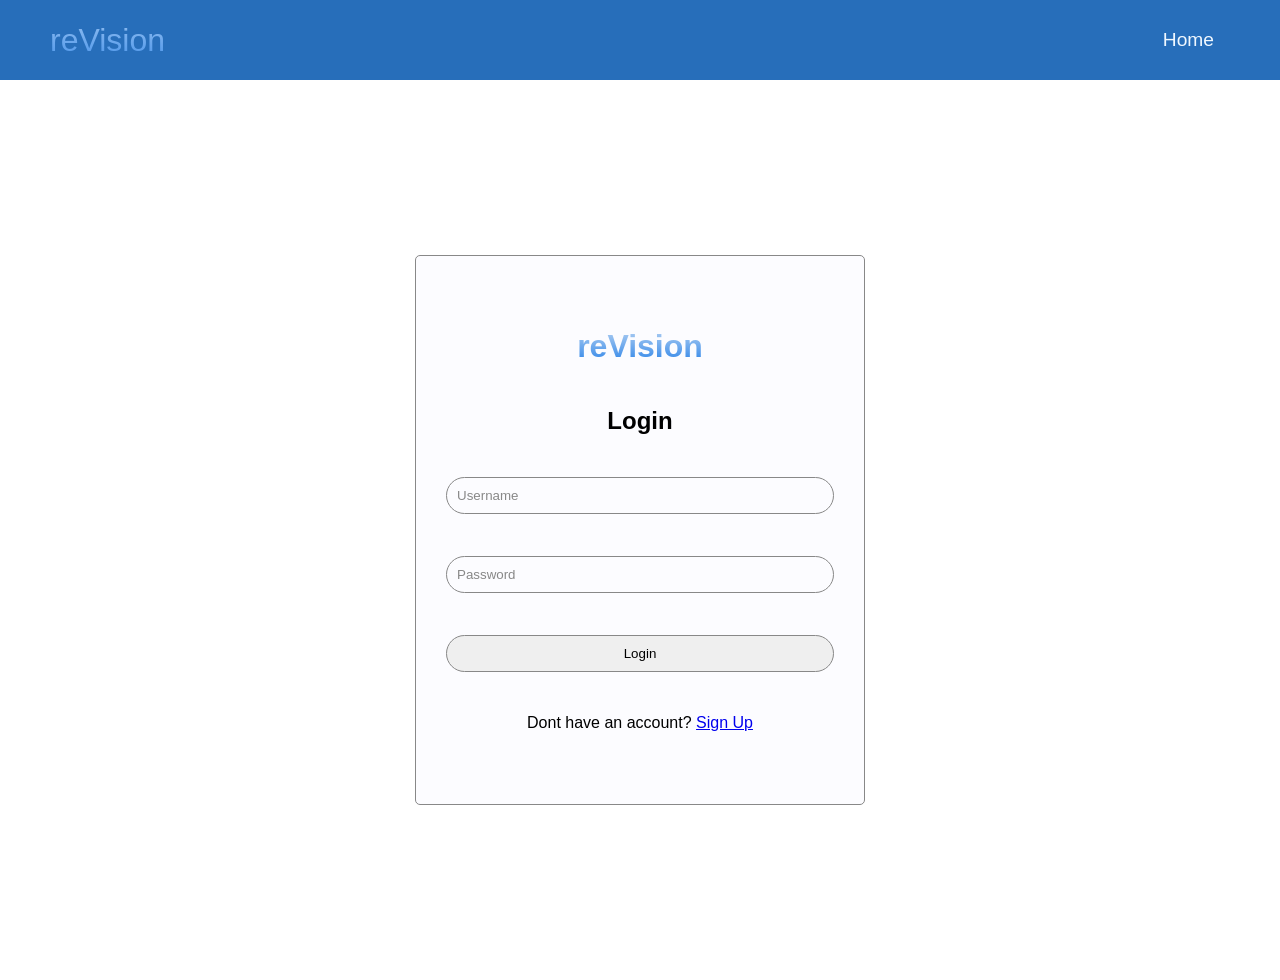
==== login.html @ 0c986333 "login page done scripts for login and sign up page need to be done soon" ====
<!DOCTYPE html>
<html lang="en">
    <head>
        <meta charset="UTF-8">
        <meta name="viewport" content="width=device-width, initial-scale=1.0">
        <title>reVision - Login</title>
        <link rel="stylesheet" href="styles.css">
    </head>

<body>
    <nav class="navbar">
        <div class="navbar_container">
            <a href="#" id="navbar_logo">reVision</a>
            <div class="navbar_toggle" id="mobile-menu">
                <span class="bar"></span>
                <span class="bar"></span>
                <span class="bar"></span>
            </div>
            <ul class="navbar_menu">
                <li class="navbar_item">
                    <a href="./index.html" class="navbar_links">Home</a>
            </ul>
        </div>
    </nav>
    <div class="login_form">
        <form action="WOOOOO_Placeholder" method="post">
            <div id="login-container">
                <h1 id="logo-container">reVision</h1>
                <h2>Login</h2>

                <input class="login_input" type="text" placeholder="Username" name="username">
                <input class="login_input" type="password" placeholder="Password" name="password">

                <button class="login_input" id="login_button" type="submit">Login</button>

                <p>Dont have an account? <a href="./signup.html">Sign Up</a></p>
            </div>
        </form>
    </div>

    <script src="app.js"></script>
</body>
</html>
---- styles.css ----
* {
    box-sizing: border-box;
    margin: 0;
    padding: 0;
    font-family: Verdana, Geneva, Tahoma, sans-serif;
}

.navbar {
    background: #276eba;
    height: 80px;
    display: flex;
    justify-content: center;
    align-items: center;
    font-size: 1.2rem;
    position: sticky;
    top: 0;
    z-index: 99;
}

.navbar_container {
    display: flex;
    justify-content: space-between;
    height: 80px;
    z-index: 1;
    width: 100%;
    max-width: 1300px;
    margin: 0 auto;
    padding: 0 50px;
}

#navbar_logo, #logo-container {
    background-color: #1657a1;
    background-image: linear-gradient(to top, #2781e8 0%, #b6d2f2 100%);
    background-size: 100%;
    -webkit-background-clip: text;
    -moz-background-clip: text;
    -webkit-text-fill-color: transparent;
    -moz-text-fill-color: transparent;
    display: flex;
    align-items: center;
    cursor: pointer;
    text-decoration: none;
    font-size: 2rem;
}

.fa-gem {
    margin-right: 0.5rem;
}

.navbar_menu {
    display: flex;
    align-items: center;
    list-style: none;
    text-align: center;
}

.navbar_item {
    height: 80px;
}

.navbar_links {
    color: aliceblue;
    display: flex;
    align-items: center;
    justify-content: center;
    text-decoration: none;
    padding: 0 1rem;
    height: 100%;
}

.navbar_btn {
    display: flex;
    justify-content: center;
    align-items: center;
    padding: 0 1rem;
    width: 100%;
}

.button_SignUp {
    display: flex;
    justify-content: center;
    align-items: center;
    text-decoration: none;
    padding: 10px 20px;
    height: 100%;
    width: 100%;
    border: none;
    outline: none;
    border-radius: 4px;
    background: #92b6de;
    color: white;
}

.button_Login {
    display: flex;
    justify-content: center;
    align-items: center;
    text-decoration: none;
    padding: 21px 20px;
    height: 100%;
    width: 100%;
    border: none;
    outline: none;
    border-radius: 4px;
    background: #759dc9;
    color: white;
}

.button_Login:hover, .button_SignUp:hover, .navbar_links:hover {
    background: #1657a1;
    transform: all 0.3s ease;
}

@media screen and (max-width: 960px) {
    .navbar_container {
        display: flex;
        justify-content: space-between;
        height: 80px;
        z-index: 1;
        width: 100%;
        max-width: 1300px;
        padding: 0;
    }

    .navbar_menu {
        display: grid;
        grid-template-columns: auto;
        margin: auto;
        width: 100%;
        position: absolute;
        top: -1000px;
        opacity: 0;
        transition: all 0.4s ease;
        height: 50vh;
        z-index: -1;
        background: #1657a1;
    }

    .navbar_menu.active {
        background: #1657a1;
        top: 100%;
        opacity: 1;
        transition: all 0.4s ease;
        z-index: 99;
        height: 60vh;
        font-size: 1.6rem;
    }

    #navbar_logo {
        padding-left: 25px;
    }

    .navbar_toggle .bar {
        width: 25px;
        height: 3px;
        margin: 5px auto;
        transition: all 0.3s ease-in-out;
        background: #ffffff;

    }

    .navbar_item {
        width: 100%;
    }

    .navbar_links {
        text-align: center;
        padding: 2rem;
        width: 100%;
        display: table;
    }

    #mobile-menu {
        position: absolute;
        top: 20%;
        right: 5%;
        transform: translate(5%, 20%);
    }

    .navbar_btn {
        padding: 2rem;
    }

    .button_Login {
        display: flex;
        justify-content: center;
        align-items: center;
        width: 80%;
        height: 80px;
        margin: 0;   
    }

    .button_SignUp {
        display: flex;
        justify-content: center;
        align-items: center;
        width: 80%;
        height: 80px;
        margin: 0;
    }

    .navbar_toggle .bar {
        display: block;
        cursor: pointer;
    }

    #mobile-menu.is-active .bar:nth-child(2) {
        opacity: 0;
    }

    #mobile-menu.is-active .bar:nth-child(1) {
        transform: translateY(8px) rotate(45deg);
    }

    #mobile-menu.is-active .bar:nth-child(3) {
        transform: translateY(-8px) rotate(-45deg);
    }
}

.login_form {
    display: flex;
    flex-direction: column;
    justify-content: center;
    align-items: center;
    min-height: 100vh;
}

#login-container {
    display: flex;
    flex-direction: column;
    justify-content: space-evenly;
    align-items: center;
    background-color: #FCFCFF;
    border: 1px solid #888888;
    width: 450px;
    height: 550px;
    padding: 30px;
    margin: 20px;
    border-radius: 5px;
}

.login_input {
    border-radius: 20px;
    border: 1px solid #888888;
    width: 100%;
    padding: 10px;
}

input[type=text], input[type=password] {
    color: #000000;
    background-color: transparent;
    transition: border-color .2s linear;
}

input::placeholder {
    color: #888888;
}

input[type=text]:focus, input[type=text]:hover,
input[type=password]:focus, input[type=password]:hover {
    outline: none;
    border-color: #000000;
    transition: border-color .2s linear;
}

#login_button {
    color: #000000;
    transition: background-color .2s linear, color .2s linear;
}

#login_button:hover {
    cursor: pointer;
    background-color: #888888;
    color: white;
    transition: background-color .2s linear, color .2s linear;
}
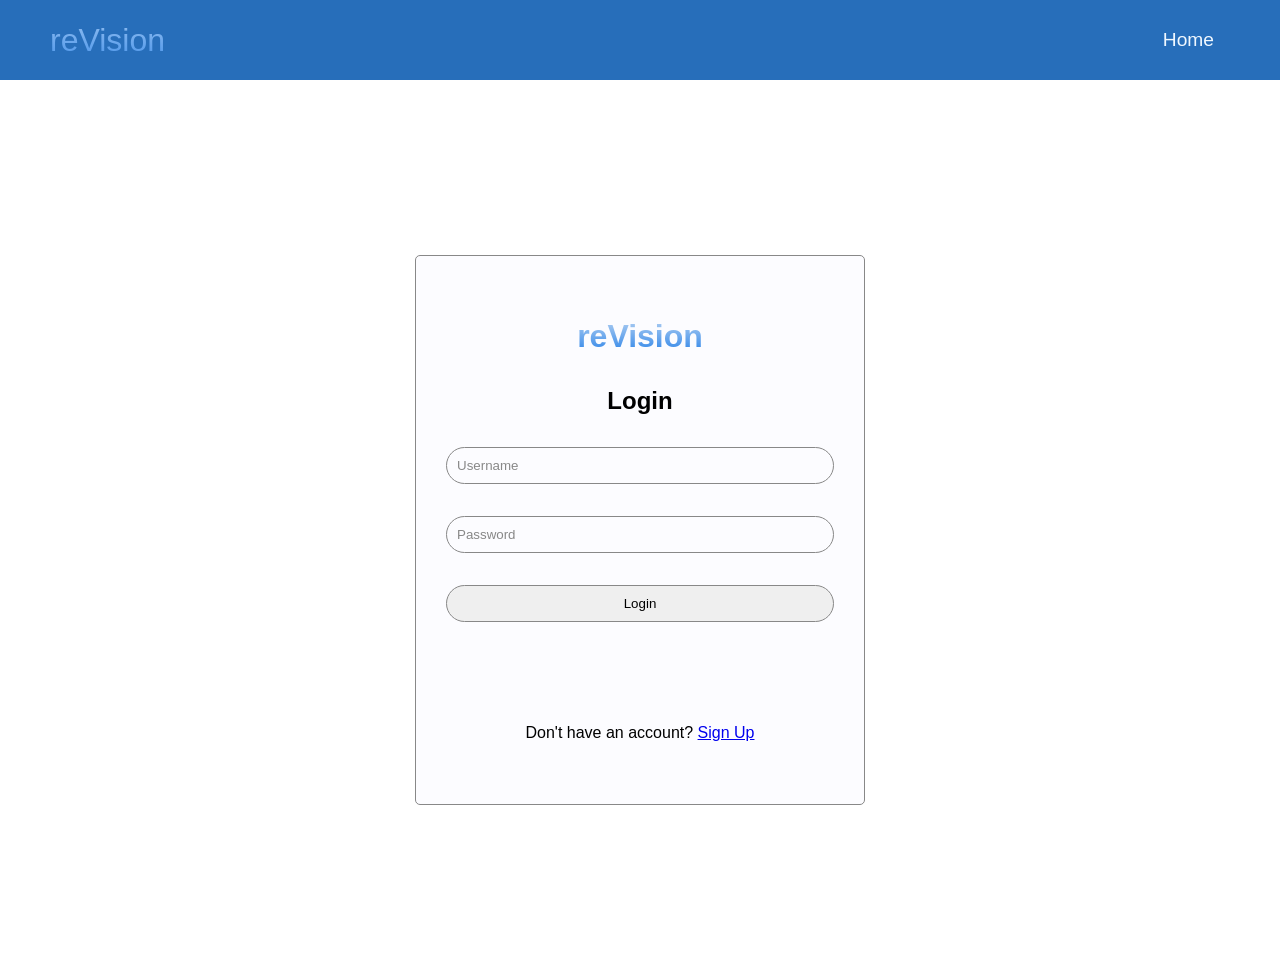
==== commit 9a914f0a: "login and sign up login and signup page done + account creation" ====
--- a/login.html
+++ b/login.html
@@ -22,18 +22,20 @@
             </ul>
         </div>
     </nav>
-    <div class="login_form">
-        <form action="WOOOOO_Placeholder" method="post">
+    <div class="loginsignup_form">
+        <form id="loginForm">
             <div id="login-container">
                 <h1 id="logo-container">reVision</h1>
                 <h2>Login</h2>
 
-                <input class="login_input" type="text" placeholder="Username" name="username">
-                <input class="login_input" type="password" placeholder="Password" name="password">
+                <input class="login_input" id="username" type="text" placeholder="Username" name="username" required>
+                <input class="login_input" id="password" type="password" placeholder="Password" name="password" required>
 
                 <button class="login_input" id="login_button" type="submit">Login</button>
 
-                <p>Dont have an account? <a href="./signup.html">Sign Up</a></p>
+                <div id="message" style="margin-top: 1rem; font-size: 0.95rem; min-height: 1.4rem;"></div>
+
+                <p>Don't have an account? <a href="./signup.html">Sign Up</a></p>
             </div>
         </form>
     </div>
--- a/styles.css
+++ b/styles.css
@@ -217,7 +217,7 @@
     }
 }
 
-.login_form {
+.loginsignup_form {
     display: flex;
     flex-direction: column;
     justify-content: center;
